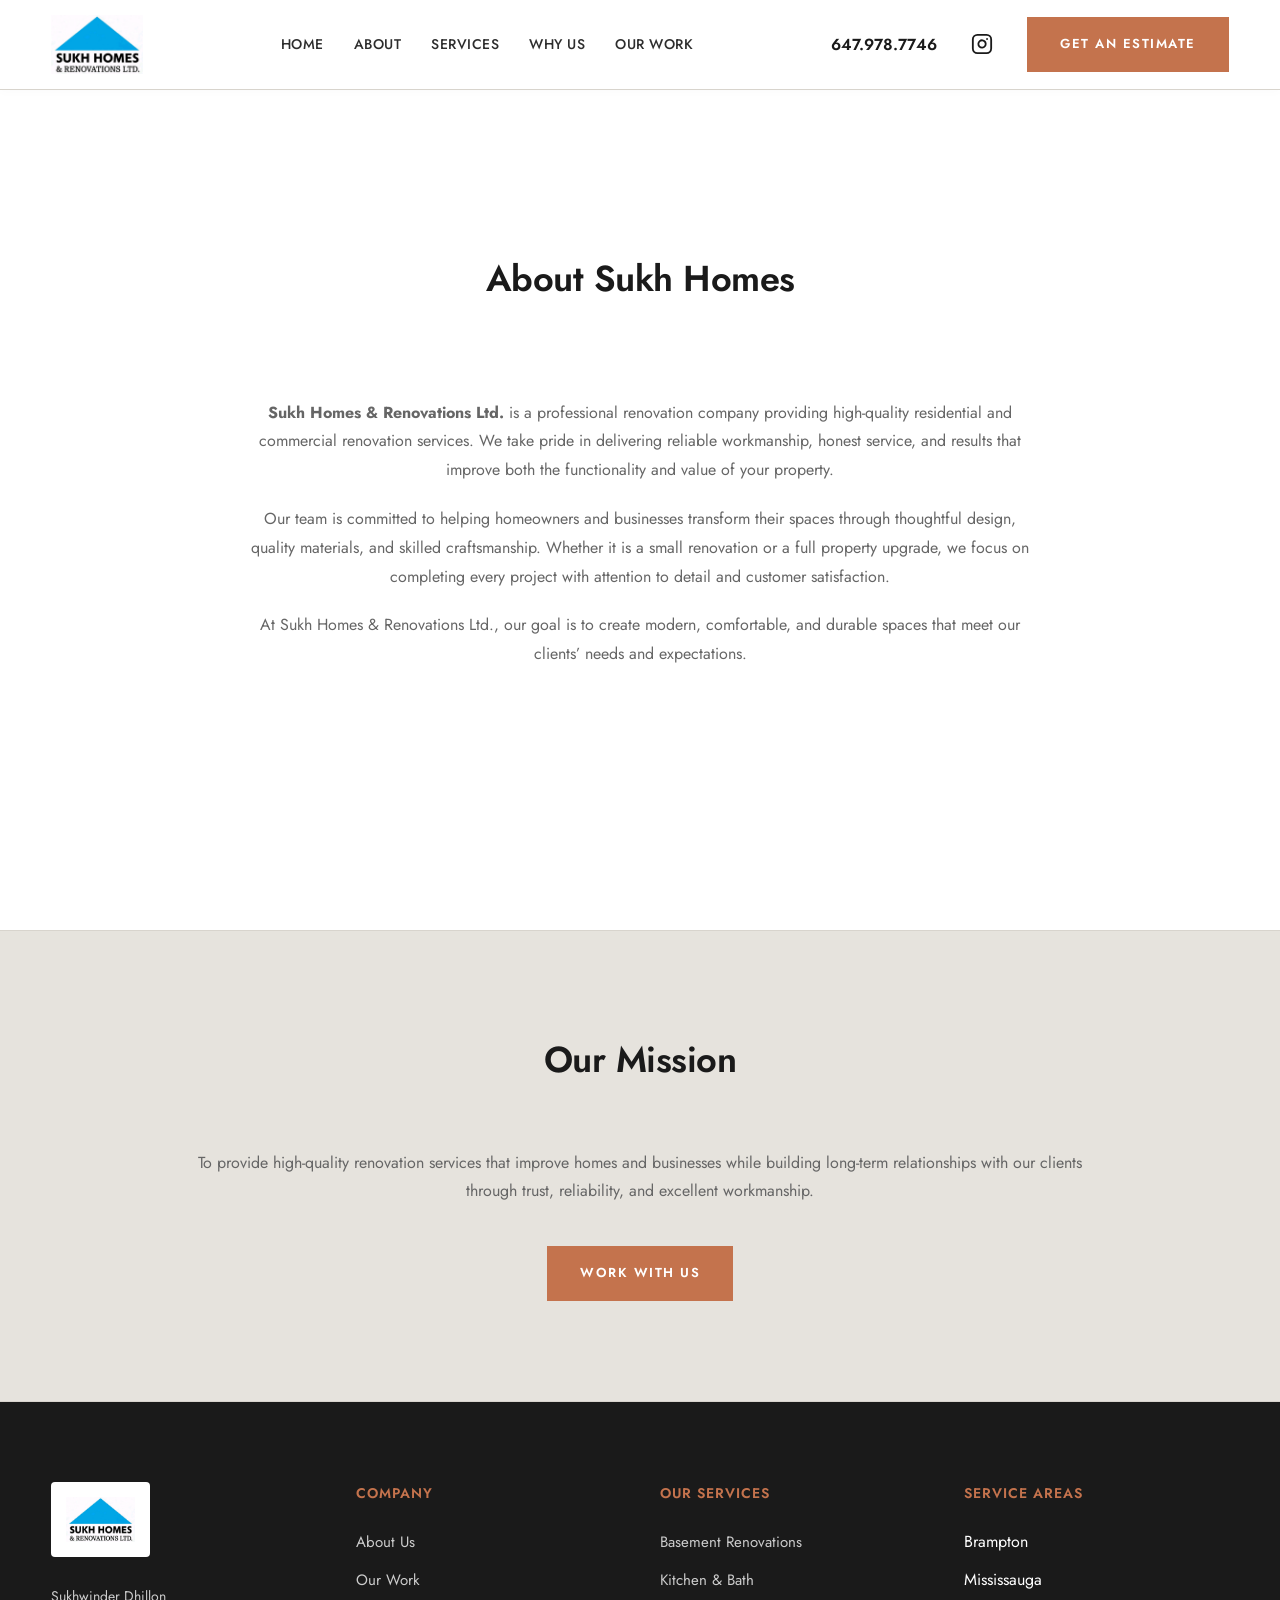
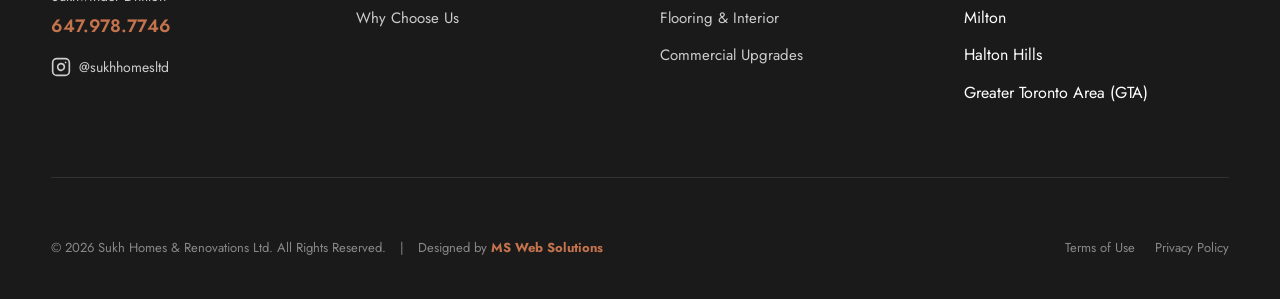
==== about.html @ 6ed8ed8c "new pages added" ====
<!DOCTYPE html>
<html lang="en">
<head>
    <meta charset="UTF-8">
    <meta name="viewport" content="width=device-width, initial-scale=1.0">
    <title>About Us | Sukh Homes & Renovations Ltd.</title>
    <link rel="stylesheet" href="style.css">
</head>
<body>
    <div id="header-placeholder"></div>

    <main style="padding-top: 60px; min-height: 70vh;">
        <section class="section-padding">
            <div class="section-title-wrapper" style="margin-bottom: 30px;">
                <h1 class="section-title">About Sukh Homes</h1>
            </div>
            <div class="text-container about-section" style="margin-top: 0; background: var(--color-white); border-color: transparent; box-shadow: none;">
                <p><strong>Sukh Homes & Renovations Ltd.</strong> is a professional renovation company providing high-quality residential and commercial renovation services. We take pride in delivering reliable workmanship, honest service, and results that improve both the functionality and value of your property.</p>
                <p>Our team is committed to helping homeowners and businesses transform their spaces through thoughtful design, quality materials, and skilled craftsmanship. Whether it is a small renovation or a full property upgrade, we focus on completing every project with attention to detail and customer satisfaction.</p>
                <p>At Sukh Homes & Renovations Ltd., our goal is to create modern, comfortable, and durable spaces that meet our clients’ needs and expectations.</p>
            </div>
        </section>

        <section class="section-padding bg-gray">
            <div class="section-title-wrapper"><h2 class="section-title">Our Mission</h2></div>
            <div class="text-container">
                <p>To provide high-quality renovation services that improve homes and businesses while building long-term relationships with our clients through trust, reliability, and excellent workmanship.</p>
                <div style="margin-top: 40px;">
                    <a href="contact.html" class="btn">Work With Us</a>
                </div>
            </div>
        </section>
    </main>

    <div id="footer-placeholder"></div>

    <script>
        fetch('header.html').then(r => r.text()).then(data => {
            document.getElementById('header-placeholder').innerHTML = data;
            const hamburgerBtn = document.getElementById('hamburger-btn');
            const mobileMenu = document.getElementById('mobile-menu');
            const closeBtn = document.getElementById('close-btn');
            if(hamburgerBtn) hamburgerBtn.addEventListener('click', () => mobileMenu.classList.add('open'));
            if(closeBtn) closeBtn.addEventListener('click', () => mobileMenu.classList.remove('open'));
        });
        fetch('footer.html').then(r => r.text()).then(data => document.getElementById('footer-placeholder').innerHTML = data);
    </script>
</body>
</html>
---- style.css ----
/* --- Google Fonts Import --- */
@import url('https://fonts.googleapis.com/css2?family=Jost:wght@300;400;500;600;700&display=swap');

/* --- New Warm & Earthy Color Palette --- */
:root {
    --color-black: #1a1a1a;
    --color-dark-gray: #2d2d2d;
    --color-medium-gray: #666666;
    --color-light-gray: #e6e3dd; /* Warm Beige Background */
    --color-border: #d8d4cd;     /* Tinted Warm Border */
    --color-white: #ffffff;
    --color-accent: #c4734d;     /* Terracotta Orange Button Color */
    --font-primary: 'Jost', sans-serif;
    --transition-smooth: all 0.4s cubic-bezier(0.25, 0.8, 0.25, 1);
}

* { margin: 0; padding: 0; box-sizing: border-box; font-family: var(--font-primary); -webkit-font-smoothing: antialiased; }
body { color: var(--color-dark-gray); background-color: var(--color-white); line-height: 1.6; overflow-x: clip; }
a { text-decoration: none; color: inherit; }

/* Global Buttons (Now Terracotta Orange) */
.btn {
    display: inline-block; background-color: var(--color-accent); color: var(--color-white);
    padding: 16px 32px; font-size: 13px; font-weight: 600; text-transform: uppercase;
    letter-spacing: 1.5px; border: 1px solid var(--color-accent); cursor: pointer; transition: var(--transition-smooth);
}
.btn:hover { background-color: var(--color-dark-gray); border-color: var(--color-dark-gray); color: var(--color-white); }

/* Outline Button */
.btn-outline { background-color: transparent; color: var(--color-accent); border: 1px solid var(--color-accent); }
.btn-outline:hover { background-color: var(--color-accent); color: var(--color-white); border-color: var(--color-accent); }

/* =========================================
   HEADER & NAVIGATION
   ========================================= */
header {
    position: sticky; top: 0; background: var(--color-white); display: flex;
    justify-content: space-between; align-items: center; padding: 0 4%;
    height: 90px; border-bottom: 1px solid var(--color-border); z-index: 9999;
    box-shadow: 0 2px 10px rgba(0,0,0,0.02);
}

.logo-link { display: flex; align-items: center; }
.site-logo { max-height: 60px; width: auto; }

.nav-center { display: flex; gap: 30px; }
.nav-center a { font-size: 14px; font-weight: 500; text-transform: uppercase; letter-spacing: 0.5px; position: relative; color: var(--color-dark-gray); transition: color 0.3s; }
.nav-center a::after { content: ''; position: absolute; bottom: -5px; left: 0; width: 0%; height: 2px; background: var(--color-accent); transition: var(--transition-smooth); }
.nav-center a:hover { color: var(--color-accent); }
.nav-center a:hover::after { width: 100%; }

.nav-right { display: flex; align-items: center; gap: 24px; }
.nav-phone { font-size: 16px; font-weight: 600; color: var(--color-black); }
.mobile-actions { display: none; }

/* =========================================
   MOBILE MENU OVERLAY
   ========================================= */
.hamburger { display: none; }
.mobile-menu-overlay {
    position: fixed; top: 0; right: -100%; width: 100%; height: 100vh;
    background-color: var(--color-white); z-index: 100000; 
    display: flex; flex-direction: column; transition: right 0.4s ease; overflow-y: auto;
}
.mobile-menu-overlay.open { right: 0; }
.mobile-menu-header { display: flex; justify-content: space-between; align-items: center; padding: 0 4%; height: 90px; border-bottom: 1px solid var(--color-border); }
.close-menu { background: transparent; border: none; font-size: 40px; font-weight: 300; color: var(--color-black); cursor: pointer; }
.mobile-nav-links { display: flex; flex-direction: column; padding: 40px 4%; flex-grow: 1; }
.mobile-nav-links a { font-size: 28px; font-weight: 600; color: var(--color-black); margin-bottom: 25px; letter-spacing: -0.5px; transition: color 0.3s ease; }
.mobile-nav-links a:hover { color: var(--color-accent); }
.mobile-menu-footer { padding: 40px 4%; background: var(--color-light-gray); border-top: 1px solid var(--color-border); }
.mobile-phone { font-size: 22px; font-weight: 600; color: var(--color-black); margin-bottom: 5px; }

/* =========================================
   HERO SECTIONS & ANIMATIONS
   ========================================= */
@keyframes fadeInUp { 0% { opacity: 0; transform: translateY(30px); } 100% { opacity: 1; transform: translateY(0); } }

.hero { position: relative; height: calc(100vh - 90px); min-height: 600px; display: flex; align-items: center; justify-content: center; text-align: center; overflow: hidden; }

.hero-bg { position: absolute; top: 0; left: 0; width: 100%; height: 100%; }
.hero-bg .bg-img { position: absolute; top: 0; left: 0; width: 100%; height: 100%; background-size: cover; background-position: center; }
.hero-bg .img-1 { background-image: url('https://images.unsplash.com/photo-1600585154340-be6161a56a0c?ixlib=rb-4.0.3&auto=format&fit=crop&w=1920&q=80'); z-index: 1; }
.hero-bg .img-2 { background-image: url('https://images.unsplash.com/photo-1600607687920-4e2a09cf159d?ixlib=rb-4.0.3&auto=format&fit=crop&w=1920&q=80'); z-index: 2; animation: fadeHero 4s infinite; }

@keyframes fadeHero { 0%, 35% { opacity: 0; } 50%, 85% { opacity: 1; } 100% { opacity: 0; } }
.hero-overlay { position: absolute; top: 0; left: 0; width: 100%; height: 100%; background: rgba(0, 0, 0, 0.5); z-index: 2; }

.hero-content { position: relative; z-index: 3; color: var(--color-white); max-width: 800px; padding: 0 20px; }
.hero-content h1 { font-size: 56px; font-weight: 600; line-height: 1.1; margin-bottom: 20px; letter-spacing: -1px; transition: color 0.4s ease; }
.hero-content h1:hover { color: var(--color-accent); }
.hero-content p { font-size: 20px; font-weight: 300; margin-bottom: 40px; }

.fade-up-1 { opacity: 0; animation: fadeInUp 0.8s ease forwards 0.2s; }
.fade-up-2 { opacity: 0; animation: fadeInUp 0.8s ease forwards 0.4s; }
.fade-up-3 { opacity: 0; animation: fadeInUp 0.8s ease forwards 0.6s; }

/* =========================================
   PAGE CONTENT SECTIONS
   ========================================= */
.section-padding { padding: 100px 4%; }
.section-padding-sm { padding: 60px 4%; }
.section-title-wrapper { text-align: center; margin-bottom: 60px; }
.section-title { font-size: 36px; font-weight: 600; letter-spacing: -0.5px; margin-bottom: 15px; color: var(--color-black); }
.bg-gray { background-color: var(--color-light-gray); border-top: 1px solid var(--color-border); border-bottom: 1px solid var(--color-border); }

/* Text Layouts */
.text-container { max-width: 900px; margin: 0 auto; text-align: center; }
.text-container p { font-size: 16px; color: var(--color-medium-gray); line-height: 1.8; margin-bottom: 20px; }

/* About Us Section */
.about-section {
    background-color: var(--color-light-gray); padding: 60px 5%; max-width: 900px;
    margin: 80px auto; border-radius: 8px; box-shadow: 0 10px 30px rgba(0,0,0,0.03);
    transition: transform 0.4s ease, box-shadow 0.4s ease; border: 1px solid var(--color-border);
}
.about-section:hover { transform: translateY(-5px); box-shadow: 0 15px 40px rgba(0,0,0,0.08); }

/* Services Grid */
.services-grid { display: grid; grid-template-columns: repeat(3, 1fr); gap: 20px; max-width: 1400px; margin: 0 auto; }
.service-card { position: relative; height: 500px; overflow: hidden; display: block; border: 1px solid var(--color-border); }
.service-bg { position: absolute; top: 0; left: 0; width: 100%; height: 100%; background-size: cover; background-position: center; transition: transform 0.8s ease; }
.service-card:hover .service-bg { transform: scale(1.05); }
.service-overlay { position: absolute; bottom: 0; left: 0; width: 100%; height: 60%; background: linear-gradient(to top, rgba(0,0,0,0.9), transparent); }
.service-content { position: absolute; bottom: 40px; left: 40px; color: var(--color-white); z-index: 2; padding-right: 20px; }
.service-content h3 { font-size: 24px; font-weight: 500; margin-bottom: 10px; transition: color 0.3s; }
.service-card:hover .service-content h3 { color: var(--color-accent); }
.service-content ul { list-style: none; margin-bottom: 15px; }
.service-content ul li { font-size: 14px; color: #ddd; margin-bottom: 5px; }
.service-content span { font-size: 13px; text-transform: uppercase; letter-spacing: 1px; font-weight: 500; border-bottom: 1px solid var(--color-white); padding-bottom: 2px; transition: border-color 0.3s, color 0.3s; }
.service-card:hover .service-content span { color: var(--color-accent); border-color: var(--color-accent); }

/* Gallery Section */
.gallery-grid { display: grid; grid-template-columns: repeat(4, 1fr); gap: 10px; max-width: 100%; margin: 0 auto; }
.gallery-item-wrap { overflow: hidden; position: relative; width: 100%; height: 350px; }
.gallery-item { width: 100%; height: 100%; background-size: cover; background-position: center; transition: transform 0.6s ease; }
.gallery-item-wrap:hover .gallery-item { transform: scale(1.08); }

/* Why Choose Us Grid */
.values-grid { display: grid; grid-template-columns: repeat(auto-fit, minmax(300px, 1fr)); gap: 30px; max-width: 1200px; margin: 0 auto; }
.value-card { background: var(--color-white); padding: 40px 30px; border: 1px solid var(--color-border); border-radius: 8px; text-align: center; transition: all 0.4s ease; }
.value-card h3 { font-size: 18px; font-weight: 500; margin-bottom: 15px; color: var(--color-black); }
.value-card p { font-size: 15px; color: var(--color-medium-gray); line-height: 1.8; }
.value-icon { width: 36px; height: 36px; margin-bottom: 20px; color: var(--color-accent); transition: transform 0.4s cubic-bezier(0.25, 0.8, 0.25, 1); }
.value-card:hover { box-shadow: 0 15px 30px rgba(0,0,0,0.04); transform: translateY(-8px); border-color: var(--color-accent); }
.value-card:hover .value-icon { transform: scale(1.15) rotate(5deg); }

/* The Renovation Process Section */
.process-grid { display: grid; grid-template-columns: repeat(5, 1fr); gap: 30px; max-width: 1400px; margin: 0 auto; }
.process-step { padding-top: 25px; border-top: 3px solid var(--color-accent); transition: transform 0.3s ease; }
.process-step:hover { transform: translateY(-5px); }
.step-number { font-size: 13px; font-weight: 600; color: var(--color-accent); margin-bottom: 15px; letter-spacing: 1px; text-transform: uppercase; }
.process-step h4 { font-size: 20px; font-weight: 600; margin-bottom: 15px; color: var(--color-black); }
.process-step p { font-size: 15px; color: var(--color-medium-gray); line-height: 1.6; }

/* Contact Form */
.contact-container { display: grid; grid-template-columns: 1fr 1.5fr; gap: 60px; max-width: 1200px; margin: 0 auto; }
.estimate-form { display: flex; flex-direction: column; gap: 20px; }
.form-row { display: grid; grid-template-columns: 1fr 1fr; gap: 20px; }
.estimate-form input, .estimate-form textarea { width: 100%; padding: 16px 20px; border: 1px solid var(--color-border); background-color: var(--color-light-gray); font-size: 15px; transition: var(--transition-smooth); font-family: var(--font-primary); color: var(--color-black); }
.estimate-form input:focus, .estimate-form textarea:focus { outline: none; border-color: var(--color-accent); background-color: var(--color-white); }

/* =========================================
   FOOTER
   ========================================= */
footer { background-color: var(--color-black); color: var(--color-white); padding: 80px 4% 40px; }
.footer-top { display: grid; grid-template-columns: 1fr 1fr 1fr 1fr; gap: 40px; margin-bottom: 60px; border-bottom: 1px solid rgba(255,255,255,0.1); padding-bottom: 60px; }
.footer-col h5 { font-size: 14px; text-transform: uppercase; letter-spacing: 1px; margin-bottom: 25px; color: var(--color-accent); font-weight: 600; }
.footer-col ul { list-style: none; }
.footer-col ul li { margin-bottom: 12px; }
.footer-col ul li a { font-size: 15px; color: #cccccc; transition: color 0.3s; }
.footer-col ul li a:hover { color: var(--color-white); }
.footer-bottom { display: flex; justify-content: space-between; align-items: center; font-size: 13px; color: #888; }

/* =========================================
   MEDIA QUERIES (Responsiveness)
   ========================================= */
@media (max-width: 1024px) {
    .nav-center, .nav-right { display: none; }
    
    header { background-color: var(--color-white); height: 85px; }
    .site-logo { max-height: 45px; }

    .mobile-actions { display: flex; align-items: center; gap: 18px; }
    .mobile-call-btn { display: flex; align-items: center; justify-content: center; padding: 0; color: var(--color-black); }
    .mobile-call-btn svg { width: 18px; height: 18px; }
    
    /* Terracotta Mobile Button */
    .mobile-estimate-btn {
        background-color: var(--color-accent); color: var(--color-white);
        font-size: 11px; font-weight: 500; text-align: center;
        line-height: 1.3; letter-spacing: 2px; padding: 10px 18px; border-radius: 0;
    }

    .hamburger { display: flex; flex-direction: column; justify-content: space-between; width: 32px; height: 22px; background: transparent; border: none; cursor: pointer; padding: 0; }
    .hamburger .bar { width: 100%; height: 4px; background-color: var(--color-black); border-radius: 0px; }

    .services-grid { grid-template-columns: 1fr; }
    .service-card { height: 450px; }
    .gallery-grid { grid-template-columns: repeat(2, 1fr); }
    .process-grid { grid-template-columns: repeat(2, 1fr); }
    .hero-content h1 { font-size: 42px; }
}

@media (max-width: 768px) {
    .footer-top { grid-template-columns: 1fr; }
    .contact-container { grid-template-columns: 1fr; gap: 40px; }
    .form-row { grid-template-columns: 1fr; }
    .gallery-grid { grid-template-columns: 1fr; }
    .process-grid { grid-template-columns: 1fr; }
    .about-section { padding: 40px 5%; margin: 50px auto; }
}
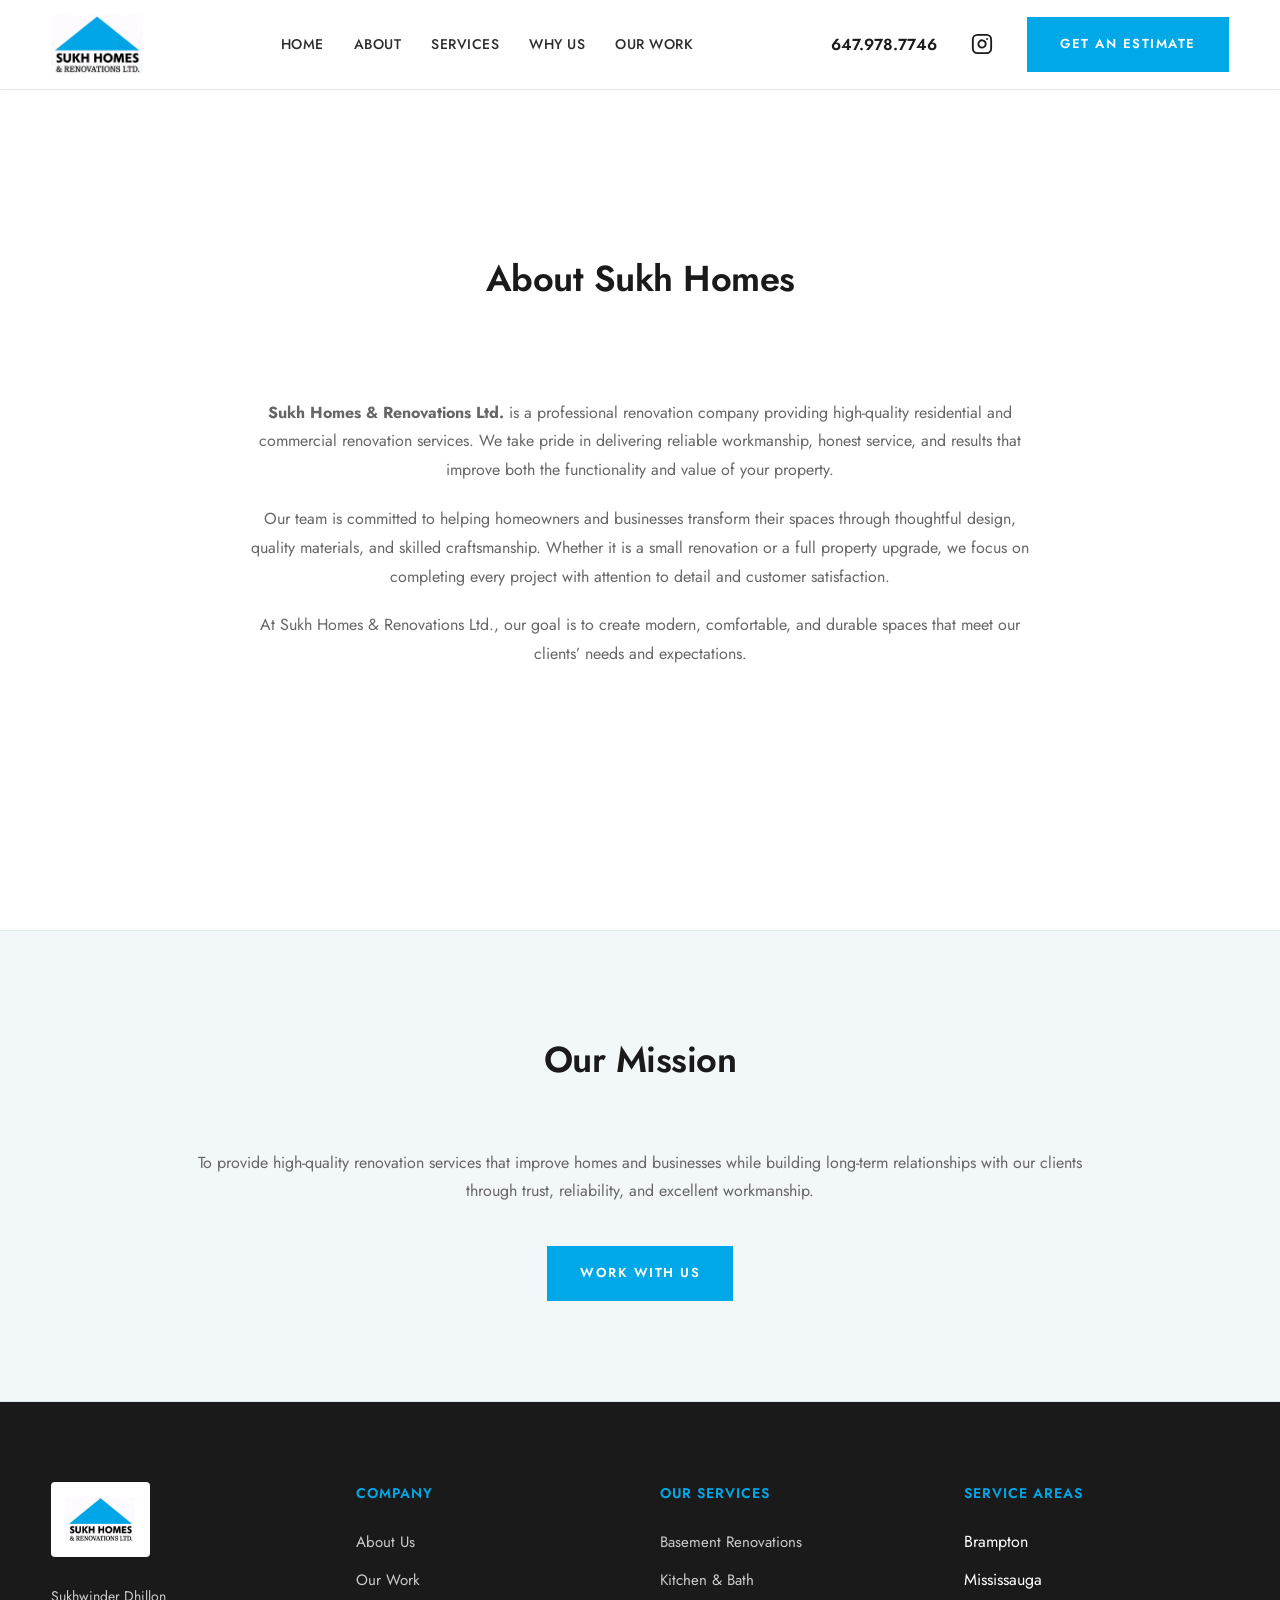
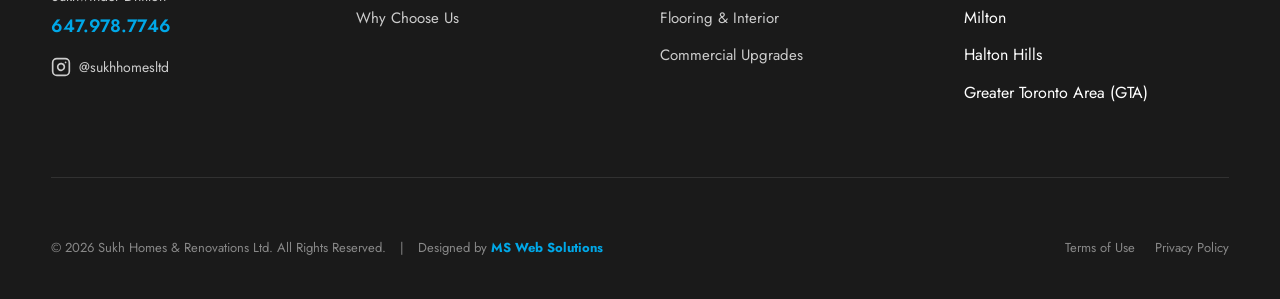
==== commit a81e2250: "added google tag" ====
--- a/about.html
+++ b/about.html
@@ -5,6 +5,15 @@
     <meta name="viewport" content="width=device-width, initial-scale=1.0">
     <title>About Us | Sukh Homes & Renovations Ltd.</title>
     <link rel="stylesheet" href="style.css">
+
+    <script async src="https://www.googletagmanager.com/gtag/js?id=AW-16528265592"></script>
+    <script>
+      window.dataLayer = window.dataLayer || [];
+      function gtag(){dataLayer.push(arguments);}
+      gtag('js', new Date());
+
+      gtag('config', 'AW-16528265592');
+    </script>
 </head>
 <body>
     <div id="header-placeholder"></div>
--- a/style.css
+++ b/style.css
@@ -1,15 +1,15 @@
 /* --- Google Fonts Import --- */
 @import url('https://fonts.googleapis.com/css2?family=Jost:wght@300;400;500;600;700&display=swap');
 
-/* --- New Warm & Earthy Color Palette --- */
+/* --- Color Palette --- */
 :root {
     --color-black: #1a1a1a;
     --color-dark-gray: #2d2d2d;
     --color-medium-gray: #666666;
-    --color-light-gray: #e6e3dd; /* Warm Beige Background */
-    --color-border: #d8d4cd;     /* Tinted Warm Border */
+    --color-light-gray: #f2f7fa; /* Sleek, Icy Light Blue-Grey */
+    --color-border: #e2e8ec;     /* Cool, soft border to match */
     --color-white: #ffffff;
-    --color-accent: #c4734d;     /* Terracotta Orange Button Color */
+    --color-accent: #00A8E8;     /* Sukh Homes Logo Blue */
     --font-primary: 'Jost', sans-serif;
     --transition-smooth: all 0.4s cubic-bezier(0.25, 0.8, 0.25, 1);
 }
@@ -18,7 +18,7 @@
 body { color: var(--color-dark-gray); background-color: var(--color-white); line-height: 1.6; overflow-x: clip; }
 a { text-decoration: none; color: inherit; }
 
-/* Global Buttons (Now Terracotta Orange) */
+/* Global Buttons */
 .btn {
     display: inline-block; background-color: var(--color-accent); color: var(--color-white);
     padding: 16px 32px; font-size: 13px; font-weight: 600; text-transform: uppercase;
@@ -51,25 +51,51 @@
 
 .nav-right { display: flex; align-items: center; gap: 24px; }
 .nav-phone { font-size: 16px; font-weight: 600; color: var(--color-black); }
+
+/* Hide mobile actions on desktop */
 .mobile-actions { display: none; }
-
-/* =========================================
-   MOBILE MENU OVERLAY
-   ========================================= */
 .hamburger { display: none; }
+
+/* =========================================
+   MOBILE MENU OVERLAY (Locked Footer Method)
+   ========================================= */
 .mobile-menu-overlay {
-    position: fixed; top: 0; right: -100%; width: 100%; height: 100vh;
-    background-color: var(--color-white); z-index: 100000; 
-    display: flex; flex-direction: column; transition: right 0.4s ease; overflow-y: auto;
+    position: fixed; 
+    top: 0; 
+    bottom: 0; /* Strictly locks it to the visible screen frame */
+    right: -100%; 
+    width: 100%; 
+    background-color: var(--color-white); 
+    z-index: 100000; 
+    display: flex; 
+    flex-direction: column; 
+    transition: right 0.4s ease;
 }
 .mobile-menu-overlay.open { right: 0; }
-.mobile-menu-header { display: flex; justify-content: space-between; align-items: center; padding: 0 4%; height: 90px; border-bottom: 1px solid var(--color-border); }
-.close-menu { background: transparent; border: none; font-size: 40px; font-weight: 300; color: var(--color-black); cursor: pointer; }
-.mobile-nav-links { display: flex; flex-direction: column; padding: 40px 4%; flex-grow: 1; }
-.mobile-nav-links a { font-size: 28px; font-weight: 600; color: var(--color-black); margin-bottom: 25px; letter-spacing: -0.5px; transition: color 0.3s ease; }
+
+.mobile-menu-header { 
+    display: flex; justify-content: space-between; align-items: center; 
+    padding: 0 4%; height: 80px; border-bottom: 1px solid var(--color-border); 
+    flex-shrink: 0; 
+}
+.close-menu { background: transparent; border: none; font-size: 40px; font-weight: 300; color: var(--color-black); cursor: pointer; padding-bottom: 5px; }
+
+/* ONLY this middle section scrolls */
+.mobile-nav-links { 
+    display: flex; flex-direction: column; padding: 20px 4%; 
+    flex: 1; /* Pushes the footer strictly to the bottom */
+    overflow-y: auto; 
+}
+.mobile-nav-links a { font-size: 24px; font-weight: 600; color: var(--color-black); margin-bottom: 20px; transition: color 0.3s ease; }
 .mobile-nav-links a:hover { color: var(--color-accent); }
-.mobile-menu-footer { padding: 40px 4%; background: var(--color-light-gray); border-top: 1px solid var(--color-border); }
-.mobile-phone { font-size: 22px; font-weight: 600; color: var(--color-black); margin-bottom: 5px; }
+
+.mobile-menu-footer { 
+    padding: 20px 4% 30px; 
+    background: var(--color-light-gray); 
+    border-top: 1px solid var(--color-border); 
+    flex-shrink: 0; 
+}
+.mobile-phone { font-size: 20px; font-weight: 600; color: var(--color-black); margin-bottom: 5px; display: block; }
 
 /* =========================================
    HERO SECTIONS & ANIMATIONS
@@ -107,6 +133,81 @@
 /* Text Layouts */
 .text-container { max-width: 900px; margin: 0 auto; text-align: center; }
 .text-container p { font-size: 16px; color: var(--color-medium-gray); line-height: 1.8; margin-bottom: 20px; }
+
+/* --- Floating Reviews Scrolling Marquee (Left to Right) --- */
+.floating-reviews-wrapper {
+    max-width: 100%; 
+    margin: -60px auto 40px; 
+    position: relative;
+    z-index: 10; 
+    overflow: hidden; 
+    padding: 10px 0; 
+}
+
+.reviews-track {
+    display: flex;
+    gap: 24px;
+    width: max-content;
+    animation: scrollLeftToRight 35s linear infinite; 
+}
+
+.floating-reviews-wrapper:hover .reviews-track {
+    animation-play-state: paused;
+}
+
+@keyframes scrollLeftToRight {
+    0% { transform: translateX(-50%); } 
+    100% { transform: translateX(0); }  
+}
+
+.review-card {
+    width: 380px; 
+    flex-shrink: 0; 
+    background-color: var(--color-light-gray); /* Matches the icy-grey About Us section */
+    padding: 30px 25px; 
+    border-radius: 8px;
+    border: 1px solid var(--color-border); /* Adds a crisp, subtle outline */
+    border-top: 4px solid var(--color-accent); 
+    box-shadow: 0 10px 25px rgba(0,0,0,0.05); /* Very soft default shadow */
+    text-align: left;
+    transition: all 0.4s ease; /* Smoothed out the animation timing */
+}
+
+/* THE NEW EFFECT: Lifts up higher and casts a soft blue glow! */
+.review-card:hover { 
+    transform: translateY(-8px); 
+    box-shadow: 0 20px 40px rgba(0, 168, 232, 0.15); 
+}
+
+.review-card .stars { 
+    color: #FFD700; 
+    font-size: 22px; 
+    margin-bottom: 12px; 
+    letter-spacing: 2px; 
+}
+
+.review-text { 
+    font-size: 14px; 
+    color: var(--color-medium-gray); /* Switched back to dark grey for readability */
+    line-height: 1.6; 
+    margin-bottom: 20px; 
+    font-style: italic; 
+    white-space: normal; 
+}
+
+.review-author { 
+    font-size: 15px; 
+    font-weight: 600; 
+    color: var(--color-black); /* Switched back to black */
+}
+
+/* --- Trust Banner --- */
+.trust-banner {
+    background-color: var(--color-dark-gray); color: var(--color-white);
+    text-align: center; padding: 24px 4%; font-size: 15px; font-weight: 500;
+    letter-spacing: 3px; text-transform: uppercase; border-bottom: 4px solid var(--color-accent); 
+}
+.trust-banner .divider { color: var(--color-accent); margin: 0 20px; font-weight: 300; }
 
 /* About Us Section */
 .about-section {
@@ -181,19 +282,28 @@
     header { background-color: var(--color-white); height: 85px; }
     .site-logo { max-height: 45px; }
 
-    .mobile-actions { display: flex; align-items: center; gap: 18px; }
-    .mobile-call-btn { display: flex; align-items: center; justify-content: center; padding: 0; color: var(--color-black); }
-    .mobile-call-btn svg { width: 18px; height: 18px; }
+    /* Mobile Header Icons Layout */
+    .mobile-actions { display: flex; align-items: center; gap: 10px; }
+    .mobile-call-btn, .mobile-insta-btn { display: flex; align-items: center; justify-content: center; padding: 0; color: var(--color-black); }
+    .mobile-call-btn svg, .mobile-insta-btn svg { width: 18px !important; height: 18px !important; }
     
-    /* Terracotta Mobile Button */
+    /* Logo Blue Mobile Button (Smaller Size) */
     .mobile-estimate-btn {
         background-color: var(--color-accent); color: var(--color-white);
-        font-size: 11px; font-weight: 500; text-align: center;
-        line-height: 1.3; letter-spacing: 2px; padding: 10px 18px; border-radius: 0;
+        font-size: 9px; font-weight: 600; text-align: center;
+        line-height: 1.2; letter-spacing: 1px; padding: 6px 10px; border-radius: 0;
+        white-space: nowrap; 
     }
 
-    .hamburger { display: flex; flex-direction: column; justify-content: space-between; width: 32px; height: 22px; background: transparent; border: none; cursor: pointer; padding: 0; }
-    .hamburger .bar { width: 100%; height: 4px; background-color: var(--color-black); border-radius: 0px; }
+    /* THE HAMBURGER MENU BUTTON */
+    .hamburger { 
+        display: flex !important; flex-direction: column; justify-content: space-between; 
+        width: 28px; height: 20px; background: transparent; border: none; 
+        cursor: pointer; padding: 0; flex-shrink: 0;
+    }
+    .hamburger .bar { 
+        width: 100%; height: 3px; background-color: var(--color-black); border-radius: 2px; 
+    }
 
     .services-grid { grid-template-columns: 1fr; }
     .service-card { height: 450px; }
@@ -203,6 +313,10 @@
 }
 
 @media (max-width: 768px) {
+    .floating-reviews-wrapper { margin-top: -40px; }
+    .trust-banner { font-size: 12px; letter-spacing: 1.5px; padding: 20px 4%; }
+    .trust-banner .divider { margin: 0 10px; }
+    
     .footer-top { grid-template-columns: 1fr; }
     .contact-container { grid-template-columns: 1fr; gap: 40px; }
     .form-row { grid-template-columns: 1fr; }
